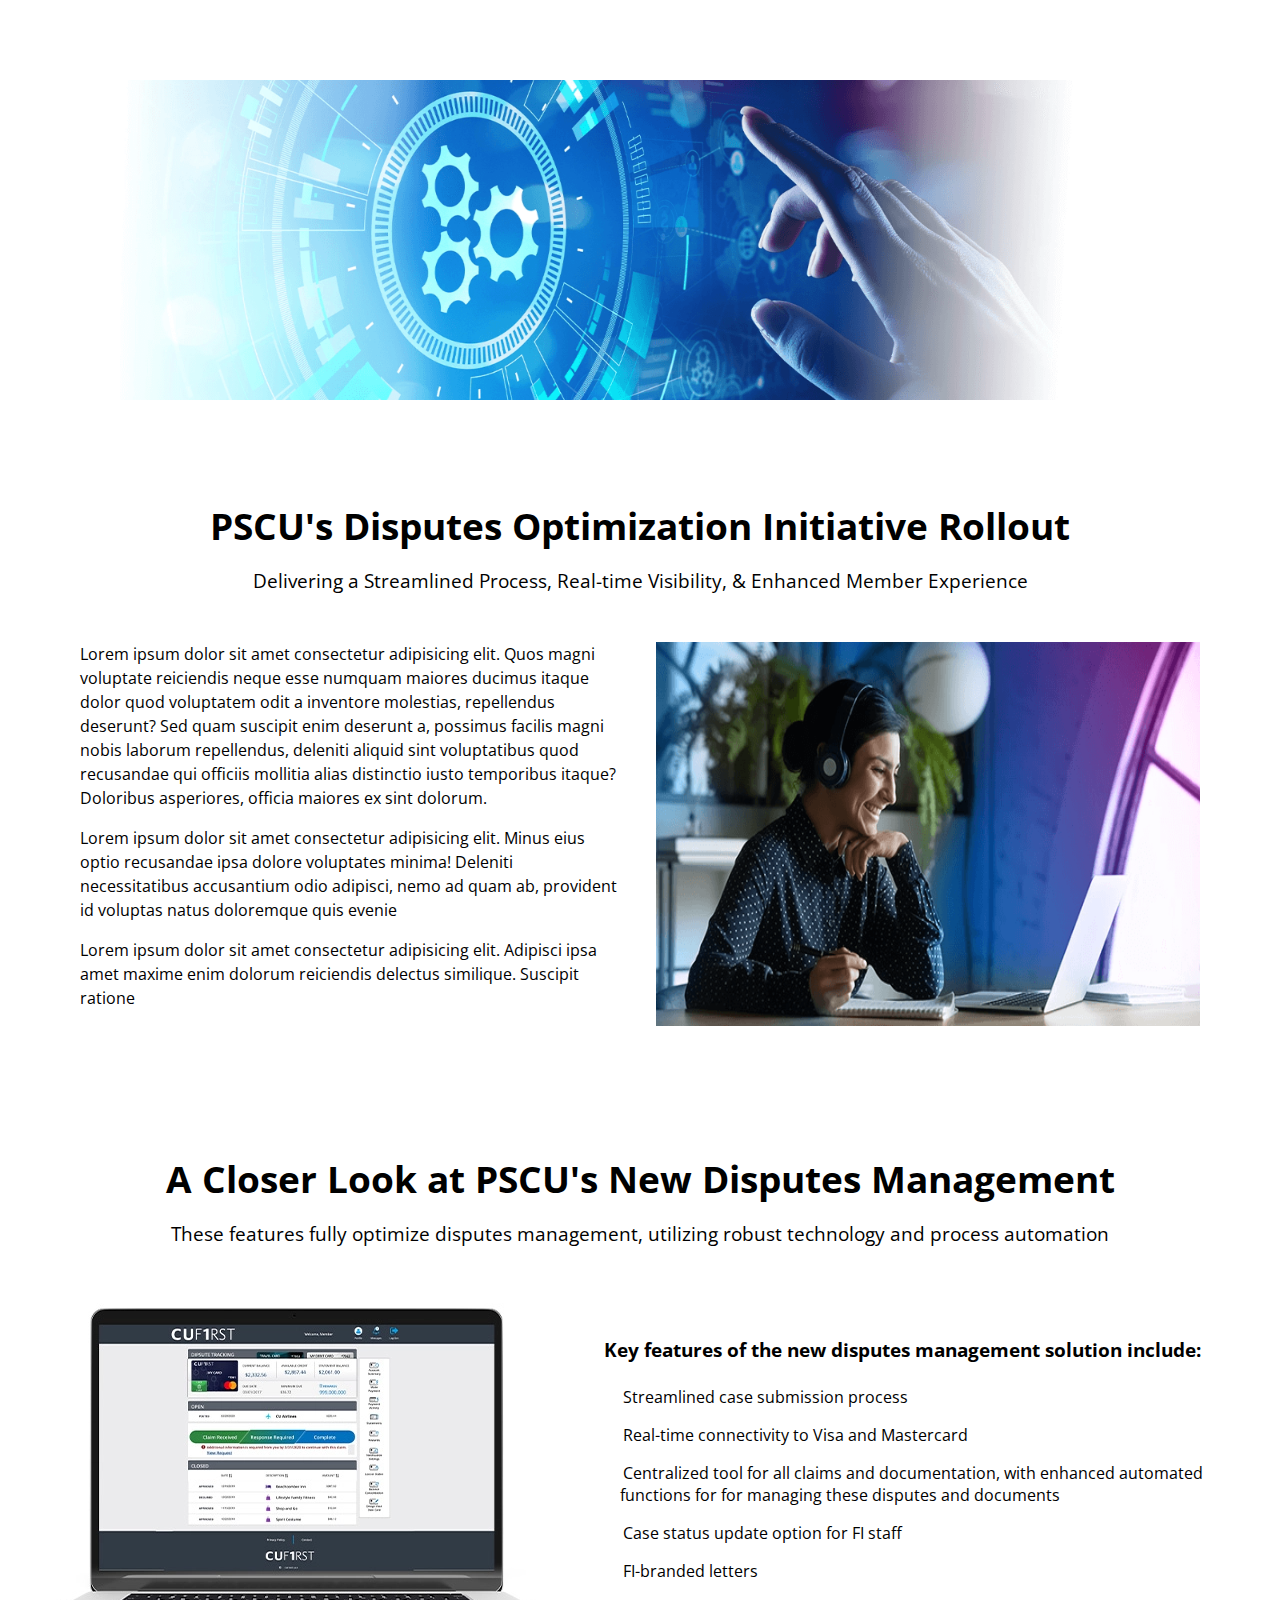
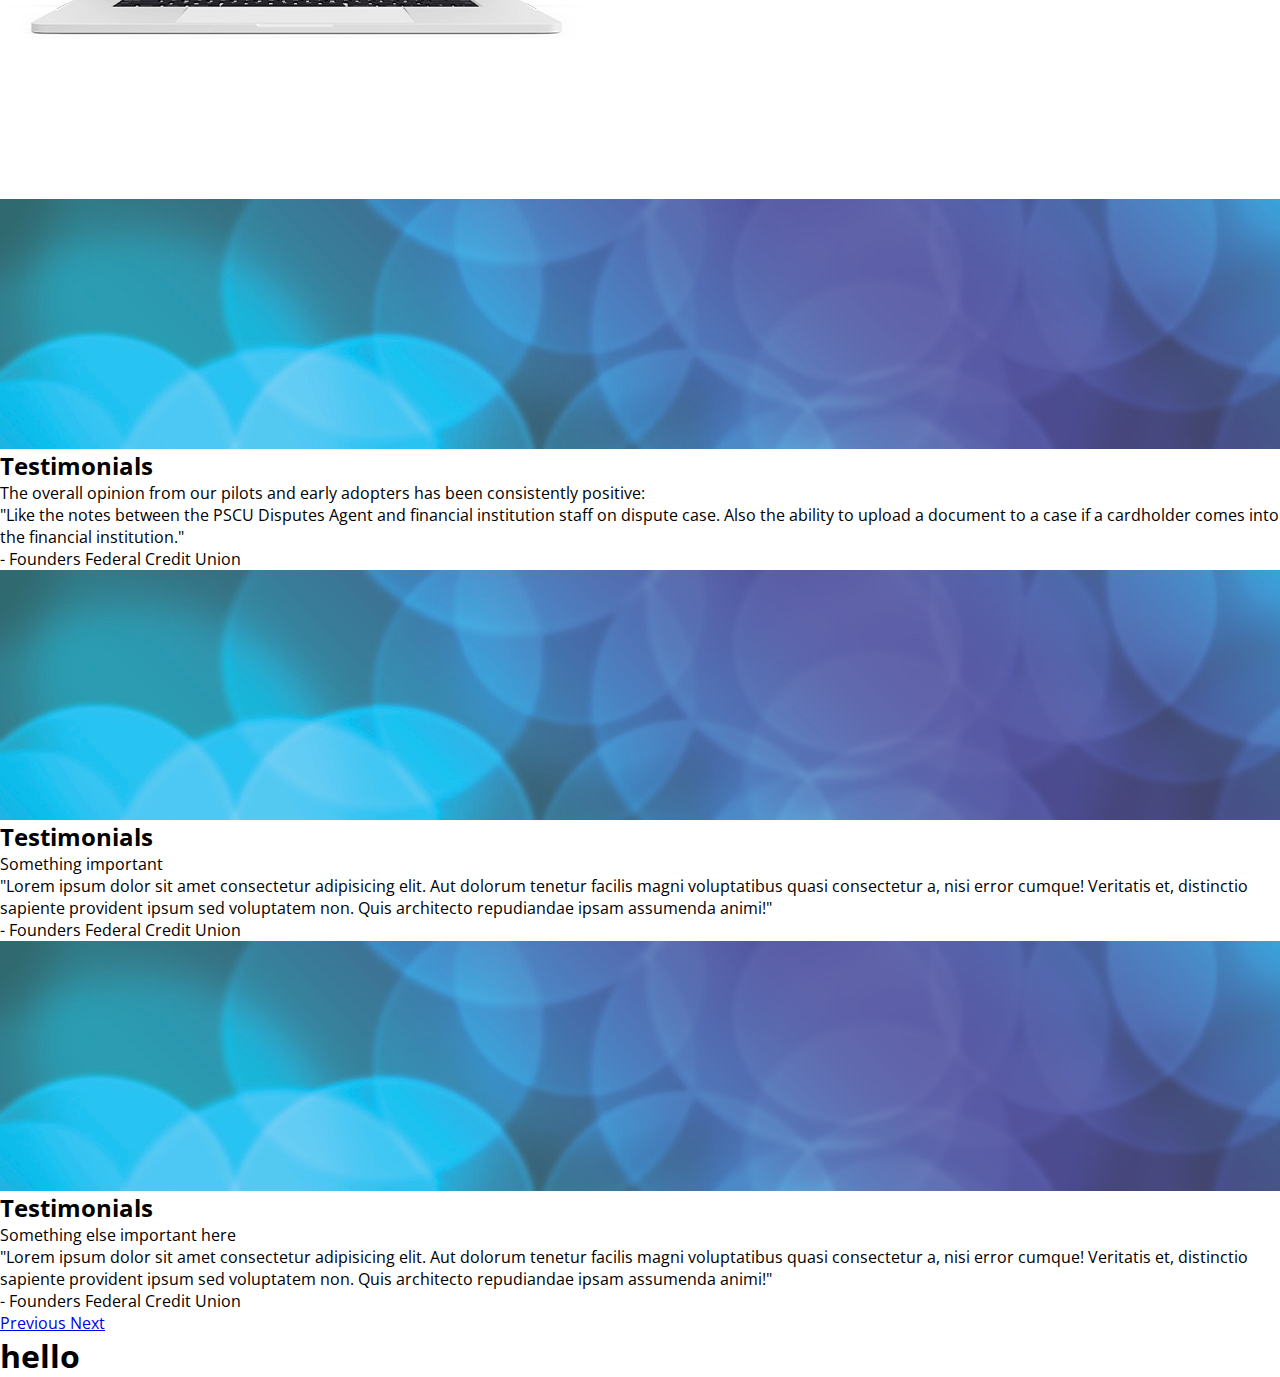
==== index.html @ 343b129c "first commit" ====
<!DOCTYPE html>
<html lang="en">
<head>
    <meta charset="UTF-8">
    <meta http-equiv="X-UA-Compatible" content="IE=edge">
    <meta name="viewport" content="width=device-width, initial-scale=1.0">
    <link rel="stylesheet" href="https://cdnjs.cloudflare.com/ajax/libs/font-awesome/6.1.1/css/all.min.css" integrity="sha512-KfkfwYDsLkIlwQp6LFnl8zNdLGxu9YAA1QvwINks4PhcElQSvqcyVLLD9aMhXd13uQjoXtEKNosOWaZqXgel0g==" crossorigin="anonymous" referrerpolicy="no-referrer" />
    <link rel="preconnect" href="https://fonts.googleapis.com">
    <link rel="preconnect" href="https://fonts.gstatic.com" crossorigin>
    <link href="https://fonts.googleapis.com/css2?family=Open+Sans:wght@300;400;500;700&display=swap" rel="stylesheet">
    <link href="https://cdn.jsdelivr.net/npm/bootstrap@5.2.0-beta1/dist/css/bootstrap.min.css" rel="stylesheet" integrity="sha384-0evHe/X+R7YkIZDRvuzKMRqM+OrBnVFBL6DOitfPri4tjfHxaWutUpFmBp4vmVor" crossorigin="anonymous">
    <link rel="stylesheet" href="css/style.css">
    <title>PSCU - Disputes</title>
</head>
<body>

    <!-- HERO IMG SECTION -->
    <section >
        <img id="hero-img" src="images/hero-image.png" alt="Main Hero Photo">
    </section>

    <!-- INITIATIVE ROLLOUT -->
    <section class="rollout-headings">
        <h1>PSCU's Disputes Optimization Initiative Rollout</h1>
        <p>Delivering a Streamlined Process, Real-time Visibility, & Enhanced Member Experience</p>
    </section>
    
    <section class="rollout-section">
        <section class="rollout-info">
            <p>Lorem ipsum dolor sit amet consectetur adipisicing elit. Quos magni voluptate reiciendis neque esse numquam maiores ducimus itaque dolor quod voluptatem odit a inventore molestias, repellendus deserunt? Sed quam suscipit enim deserunt a, possimus facilis magni nobis laborum repellendus, deleniti aliquid sint voluptatibus quod recusandae qui officiis mollitia alias distinctio iusto temporibus itaque? Doloribus asperiores, officia maiores ex sint dolorum.</p>
            
            <p>Lorem ipsum dolor sit amet consectetur adipisicing elit. Minus eius optio recusandae ipsa dolore voluptates minima! Deleniti necessitatibus accusantium odio adipisci, nemo ad quam ab, provident id voluptas natus doloremque quis evenie</p>
            
            <p>Lorem ipsum dolor sit amet consectetur adipisicing elit. Adipisci ipsa amet maxime enim dolorum reiciendis delectus similique. Suscipit ratione</p>
        </section>
        
        <img src="/images/graphic-1.png" alt="Lady smiling while taking notes">
    </section>
    
    <!-- DISPUT MANAGEMENT FEATURES -->
    <section class="dispute-features">
        <h2>A Closer Look at PSCU's New Disputes Management</h2>
        <p>These features fully optimize disputes management, utilizing robust technology and process automation</p>
    </section>

    <section class="key-features">
        <img src="/images/laptop-graphic.png" alt="Photo of a laptop">
        <section class="feature-list">
            <h3>Key features of the new disputes management solution include:</h3>
            <ul class="list">
                <li><i class="fa-solid fa-circle-check fa-xl"></i> Streamlined case submission process</li>
                <li><i class="fa-solid fa-circle-check fa-xl"></i> Real-time connectivity to Visa and Mastercard</li>
                <li><i class="fa-solid fa-circle-check fa-xl"></i> Centralized tool for all claims and documentation, with enhanced automated functions for for managing these disputes and documents</li>
                <li><i class="fa-solid fa-circle-check fa-xl"></i> Case status update option for FI staff</li>
                <li><i class="fa-solid fa-circle-check fa-xl"></i> FI-branded letters</li>
            </ul>
        </section>
    </section>

    <!-- TESTIMONIALS -->
        <div class="testimonials">
            <div id="carouselExampleCaptions" class="carousel slide" data-ride="carousel">
              <ol class="carousel-indicators">
                <li data-target="#carouselExampleCaptions" data-slide-to="0" class="active"></li>
                <li data-target="#carouselExampleCaptions" data-slide-to="1"></li>
                <li data-target="#carouselExampleCaptions" data-slide-to="2"></li>
              </ol>
              <div class="carousel-inner">
                <div class="carousel-item active">
                  <div class="test">
                   
                  </div>
                  <div class="carousel-caption d-none d-md-block">
                    <h2>Testimonials</h2>
                    <p>The overall opinion from our pilots and early adopters has been consistently positive:</p>
                    <p>"Like the notes between the PSCU Disputes Agent and financial institution staff on dispute case. Also the ability to upload a document to a case if a cardholder comes into the financial institution."</p>
                    <p>- Founders Federal Credit Union</p>
                    </div>
                </div>
                <div class="carousel-item">
                    <div class="test"></div>
                    <div class="carousel-caption d-none d-md-block">
                        <h2>Testimonials</h2>
                        <p>Something important</p>
                        <p>"Lorem ipsum dolor sit amet consectetur adipisicing elit. Aut dolorum tenetur facilis magni voluptatibus quasi consectetur a, nisi error cumque! Veritatis et, distinctio sapiente provident ipsum sed voluptatem non. Quis architecto repudiandae ipsam assumenda animi!"</p>
                        <p>- Founders Federal Credit Union</p>
                    </div>
                </div>
                <div class="carousel-item">
                    <div class="test"></div>
                  <div class="carousel-caption d-none d-md-block">
                    <h2>Testimonials</h2>
                    <p>Something else important here</p>
                    <p>"Lorem ipsum dolor sit amet consectetur adipisicing elit. Aut dolorum tenetur facilis magni voluptatibus quasi consectetur a, nisi error cumque! Veritatis et, distinctio sapiente provident ipsum sed voluptatem non. Quis architecto repudiandae ipsam assumenda animi!"</p>
                    <p>- Founders Federal Credit Union</p>
                  </div>
                </div>
              </div>
              <a class="carousel-control-prev" href="#carouselExampleCaptions" role="button" data-slide="prev">
                    <span class="carousel-control-prev-icon" aria-hidden="true"></span>
                    <span class="sr-only">Previous</span>
              </a>
                <a class="carousel-control-next" href="#carouselExampleCaptions" role="button" data-slide="next">
                    <span class="carousel-control-next-icon" aria-hidden="true"></span>
                    <span class="sr-only">Next</span>
                </a>
            </div>
          </div>

          <!-- UPCOMING PHASES -->
          <section class="phases-section">
            <h1>hello</h1>
          </section>


<script src="https://code.jquery.com/jquery-3.2.1.slim.min.js" integrity="sha384-KJ3o2DKtIkvYIK3UENzmM7KCkRr/rE9/Qpg6aAZGJwFDMVNA/GpGFF93hXpG5KkN" crossorigin="anonymous"></script>
<script src="https://cdn.jsdelivr.net/npm/popper.js@1.12.9/dist/umd/popper.min.js" integrity="sha384-ApNbgh9B+Y1QKtv3Rn7W3mgPxhU9K/ScQsAP7hUibX39j7fakFPskvXusvfa0b4Q" crossorigin="anonymous"></script>
<script src="https://cdn.jsdelivr.net/npm/bootstrap@4.0.0/dist/js/bootstrap.min.js" integrity="sha384-JZR6Spejh4U02d8jOt6vLEHfe/JQGiRRSQQxSfFWpi1MquVdAyjUar5+76PVCmYl" crossorigin="anonymous"></script>
</body>
</html>
---- css/style.css ----
/* GLOBAL STYLES */

* {
    margin: 0;
    padding: 0;
    box-sizing: border-box;
}

html {
    font-family: 'Open Sans', sans-serif;
}

li {
    list-style-type: none;
}

i {
    padding-right: .2rem;
    color: rgb(137, 215, 27);
}


/* HERO IMG STYLING */
#hero-img {
    max-width: 90%;
    margin: 5rem 1rem;
}

/* ROLLOUT HEADINGS STYLING */
.rollout-headings {
    display: flex;
    flex-direction: column;
    align-items: center;
    margin-bottom: 2rem;
}

.rollout-headings > h1 {
    font-size: 2.3rem;
    padding-block: 1rem;
}

.rollout-headings > p {
    font-size: 1.2rem;
}


/* ROLLOUT SECTION */

.rollout-section {
    display: flex;
    justify-content: center;
    margin: 2rem 0 6rem 0;
}


.rollout-info,
.rollout-section > img {
    max-width: 45%;
    padding: 1rem;
}

.rollout-info p {
    line-height: 150%;
    font-size: 1rem;
    margin-bottom: 1rem;
}

/* KEY FEATURE STYLING */
.dispute-features {
    display: flex;
    flex-direction: column;
    align-items: center;
    margin-bottom: 3.5rem;
}

.dispute-features > h2 {
    font-size: 2.3rem;
    padding-block: 1rem;
}

.dispute-features > p {
    font-size: 1.2rem;
}

.key-features {
    display: flex;
    justify-content: center;
    align-items: center;

}

.list {
    display: flex;
    flex-direction: column;
    padding: 1rem;
}

.list li {
    padding-block: .5rem;
}

/* TESTIMONIAL STYLING */

.testimonials {
    margin-top: 10rem;
}

.testimonials img {
    height: 50%;
}

.test {
    height: 250px;
    background: url(../images/bg.jpg);
}
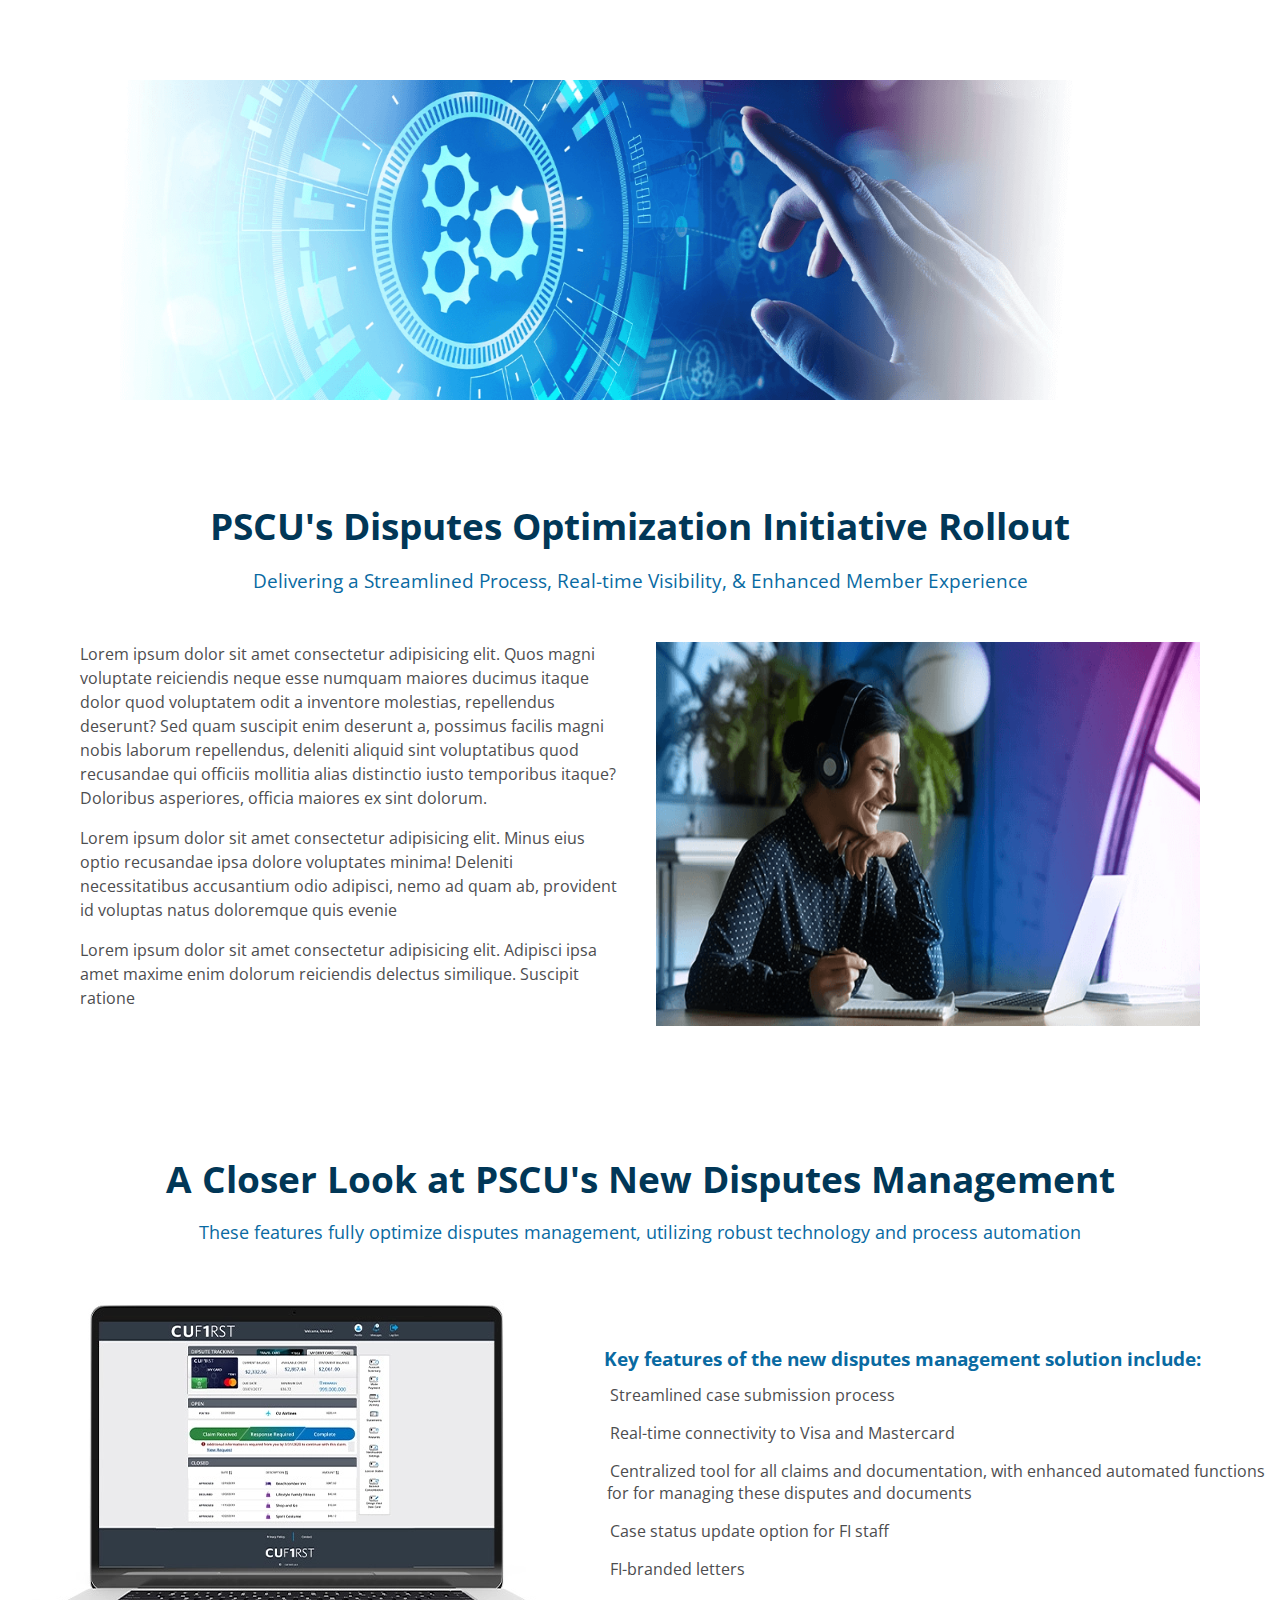
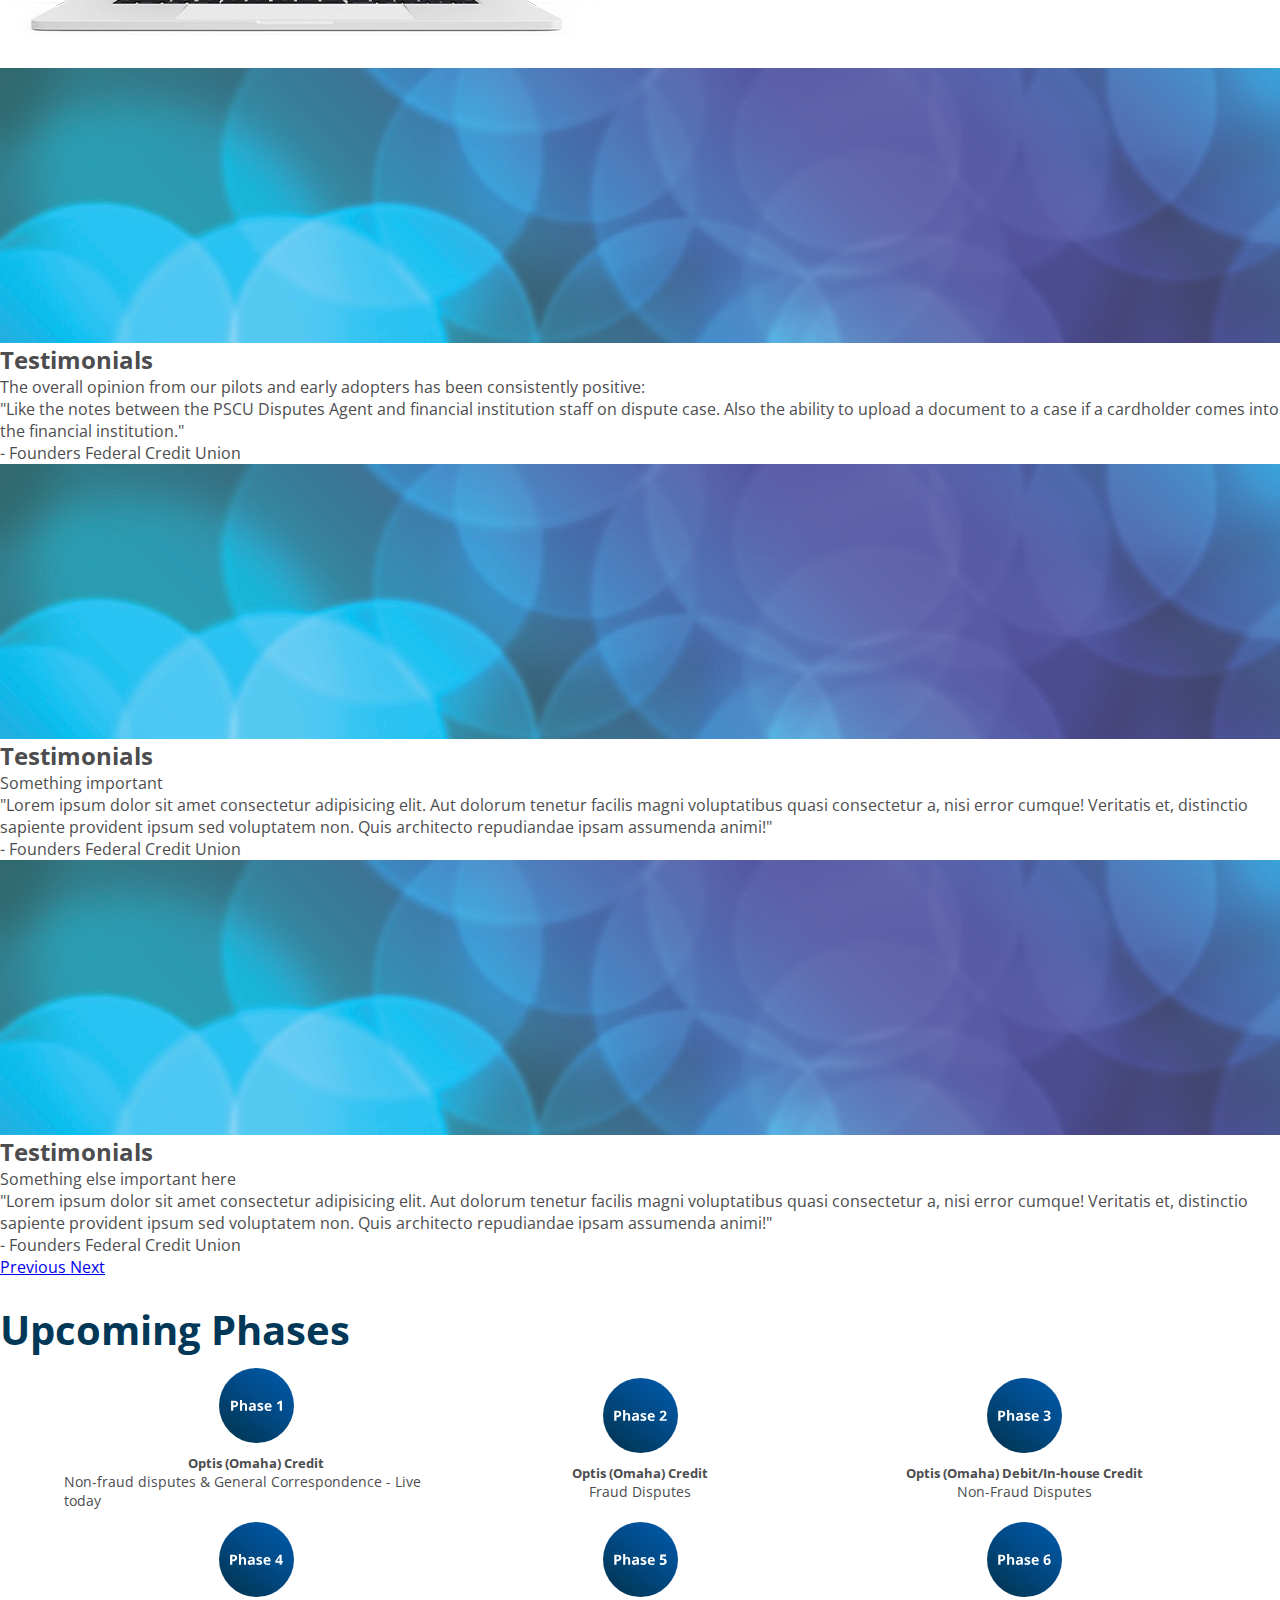
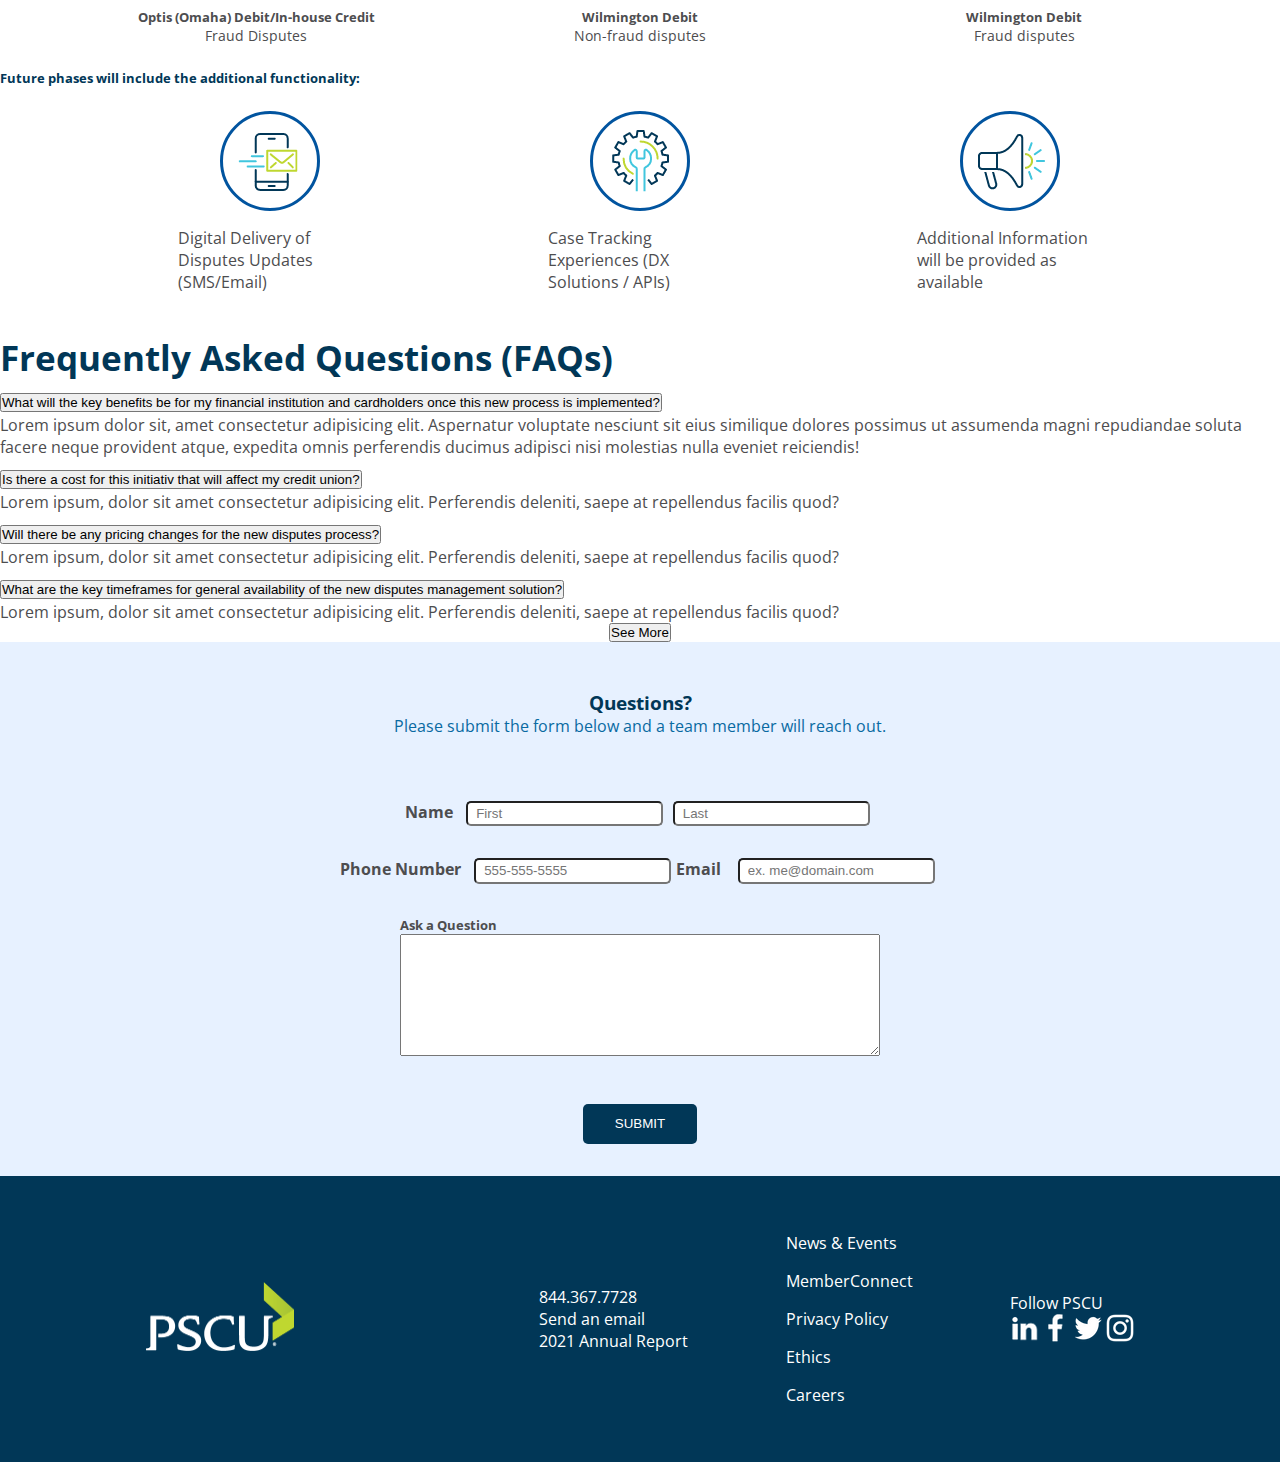
==== commit ab76d351: "finished product" ====
--- a/index.html
+++ b/index.html
@@ -70,7 +70,7 @@
                   <div class="test">
                    
                   </div>
-                  <div class="carousel-caption d-none d-md-block">
+                  <div class="carousel-caption d-none d-md-block testimonials">
                     <h2>Testimonials</h2>
                     <p>The overall opinion from our pilots and early adopters has been consistently positive:</p>
                     <p>"Like the notes between the PSCU Disputes Agent and financial institution staff on dispute case. Also the ability to upload a document to a case if a cardholder comes into the financial institution."</p>
@@ -79,7 +79,7 @@
                 </div>
                 <div class="carousel-item">
                     <div class="test"></div>
-                    <div class="carousel-caption d-none d-md-block">
+                    <div class="carousel-caption d-none d-md-block testimonials">
                         <h2>Testimonials</h2>
                         <p>Something important</p>
                         <p>"Lorem ipsum dolor sit amet consectetur adipisicing elit. Aut dolorum tenetur facilis magni voluptatibus quasi consectetur a, nisi error cumque! Veritatis et, distinctio sapiente provident ipsum sed voluptatem non. Quis architecto repudiandae ipsam assumenda animi!"</p>
@@ -88,7 +88,7 @@
                 </div>
                 <div class="carousel-item">
                     <div class="test"></div>
-                  <div class="carousel-caption d-none d-md-block">
+                  <div class="carousel-caption d-none d-md-block testimonials">
                     <h2>Testimonials</h2>
                     <p>Something else important here</p>
                     <p>"Lorem ipsum dolor sit amet consectetur adipisicing elit. Aut dolorum tenetur facilis magni voluptatibus quasi consectetur a, nisi error cumque! Veritatis et, distinctio sapiente provident ipsum sed voluptatem non. Quis architecto repudiandae ipsam assumenda animi!"</p>
@@ -109,12 +109,220 @@
 
           <!-- UPCOMING PHASES -->
           <section class="phases-section">
-            <h1>hello</h1>
+            <h2 class="text-center my-4">Upcoming Phases</h2>
+            <section class="phases-container">
+              <section class="phases-top-row">
+                <div>
+                  <img src="/images/phase-1.svg" alt="Phase 1 icon">
+                  <h5>Optis (Omaha) Credit</h5>
+                  <p>Non-fraud disputes & General Correspondence - Live today</p>
+                </div>
+                <div>
+                  <img src="/images/phase-2.svg" alt="Phase 2 icon">
+                  <h5>Optis (Omaha) Credit</h5>
+                  <p>Fraud Disputes</p>
+                </div>
+                <div>
+                  <img src="/images/phase-3.svg" alt="Phase 3 icon">
+                  <h5>Optis (Omaha) Debit/In-house Credit</h5>
+                  <p>Non-Fraud Disputes</p>
+                </div>
+              </section>
+              <section class="phases-bottom-row">
+                <div>
+                  <img src="/images/phase-4.svg" alt="Phase 4 icon">
+                  <h5>Optis (Omaha) Debit/In-house Credit</h5>
+                  <p>Fraud Disputes</p>
+                </div>
+                <div>
+                  <img src="/images/phase-5.svg" alt="Phase 5 icon">
+                  <h5>Wilmington Debit</h5>
+                  <p>Non-fraud disputes</p>
+                </div>
+                <div>
+                  <img src="/images/phase-6.svg" alt="Phase 6 icon">
+                  <h5>Wilmington Debit</h5>
+                  <p>Fraud disputes</p>
+                </div>
+              </section>
+            </section>
           </section>
+
+          <!-- FUTURE PHASES -->
+          <h5 class="text-center my-5 feature-phase-heading">Future phases will include the additional functionality:</h5>
+          <section class="future-phases">
+            <div>
+              <img src="/images/Icon-SMS-Email.png" alt="Phone/email icon">
+              <p>Digital Delivery of Disputes Updates (SMS/Email)</p>
+            </div>
+            <div>
+              <img src="/images/Icon-API.png" alt="API icon">
+              <p>Case Tracking Experiences (DX Solutions / APIs)</p>
+            </div>
+            <div>
+              <img src="/images/Icon-Announcement.png" alt="Announcement icon">
+              <p>Additional Information will be provided as available</p>
+            </div>
+          </section>
+
+          <!-- FAQs -->
+            <h2 class="text-center my-4 faq-heading">Frequently Asked Questions (FAQs)</h2>
+           <div class="accordion" id="chapters">
+            <div class="accordion-item">
+              <h2 class="accordion-header test1" id="heading-1">
+                <button
+                class="accordion-button" 
+                type="button" 
+                data-bs-toggle="collapse" 
+                data-bs-target="chapter-1" 
+                aria-expanded="true" 
+                aria-controls="chapter-1">
+                What will the key benefits be for my financial institution and cardholders once this new process is implemented?
+                </button>
+              </h2>
+              <div id="chapter-1" class="accordion-collapse collapse show" aria-labelledby="heading-1" data-bs-parent="#chapters">
+                <div class="accordion-body">
+                  <p>Lorem ipsum dolor sit, amet consectetur adipisicing elit. Aspernatur voluptate nesciunt sit eius similique dolores possimus ut assumenda magni repudiandae soluta facere neque provident atque, expedita omnis perferendis ducimus adipisci nisi molestias nulla eveniet reiciendis!</p>
+                </div>
+              </div>
+            </div>
+           </div>
+           <div class="accordion" id="chapters">
+            <div class="accordion-item">
+              <h2 class="accordion-header" id="heading-1">
+                <button
+                class="accordion-button" 
+                type="button" 
+                data-bs-toggle="collapse" 
+                data-bs-target="chapter-1" 
+                aria-expanded="true" 
+                aria-controls="chapter-1">
+                Is there a cost for this initiativ that will affect my credit union?
+                </button>
+              </h2>
+              <div id="chapter-1" class="accordion-collapse collapse " aria-labelledby="heading-1" data-bs-parent="#chapters">
+                <div class="accordion-body">
+                  <p>Lorem ipsum, dolor sit amet consectetur adipisicing elit. Perferendis deleniti, saepe at repellendus facilis quod?</p>
+                </div>
+              </div>
+            </div>
+           </div>
+           <div class="accordion" id="chapters">
+            <div class="accordion-item">
+              <h2 class="accordion-header" id="heading-1">
+                <button
+                class="accordion-button" 
+                type="button" 
+                data-bs-toggle="collapse" 
+                data-bs-target="chapter-1" 
+                aria-expanded="true" 
+                aria-controls="chapter-1">
+                Will there be any pricing changes for the new disputes process?
+                </button>
+              </h2>
+              <div id="chapter-1" class="accordion-collapse collapse " aria-labelledby="heading-1" data-bs-parent="#chapters">
+                <div class="accordion-body">
+                  <p>Lorem ipsum, dolor sit amet consectetur adipisicing elit. Perferendis deleniti, saepe at repellendus facilis quod?</p>
+                </div>
+              </div>
+            </div>
+           </div>
+           <div class="accordion" id="chapters">
+            <div class="accordion-item">
+              <h2 class="accordion-header" id="heading-1">
+                <button
+                class="accordion-button" 
+                type="button" 
+                data-bs-toggle="collapse" 
+                data-bs-target="chapter-1" 
+                aria-expanded="true" 
+                aria-controls="chapter-1">
+                What are the key timeframes for general availability of the new disputes management solution?
+                </button>
+              </h2>
+              <div id="chapter-1" class="accordion-collapse collapse " aria-labelledby="heading-1" data-bs-parent="#chapters">
+                <div class="accordion-body">
+                  <p>Lorem ipsum, dolor sit amet consectetur adipisicing elit. Perferendis deleniti, saepe at repellendus facilis quod?</p>
+                </div>
+              </div>
+            </div>
+            <div id="seeMore">
+              <button type="button" class="btn btn-outline-primary my-3 center">See More</button>
+            </div>
+           </div>
+
+           <!-- QUESTIONS SECTION -->
+           <section class="questions">
+            <div class="questions-heading">
+              <h3>Questions?</h3>
+              <p>Please submit the form below and a team member will reach out.</p>
+            </div>
+            <form action="/sent.html" class="form-container" id="form">
+              <div class="name-container">
+                <label id="testme" for="name">Name</label>
+                <input type="text" name="fname" id="fname" placeholder="First" required>
+                <input type="text" name="lname" id="lname" placeholder="Last" required>
+              </div>
+              <div class="phone-email-container form-ctrl">
+                <label for="phone">Phone Number</label>
+                <small>Error message</small>
+                <input type="tel" name="phone" id="phone" placeholder="555-555-5555">
+                <i class="fas fa-check-circle"></i>
+                <i class="fas fa-exclamation-circle"></i>
+                <div>
+                  <label for="email">Email</label>
+                  <input type="email" name="email" id="email" placeholder="ex. me@domain.com">
+                  <small>Error message</small>
+                  <i class="fas fa-check-circle"></i>
+                  <i class="fas fa-exclamation-circle"></i>
+                </div>
+              </div>
+              <div class="ask-question">
+                <h5>Ask a Question</h5>
+                <textarea name="question" id="question" cols="90" rows="8" required></textarea>
+              </div>
+              <input type="submit" value="SUBMIT" id="submit">
+            </form>
+            <div id="questionSent">
+
+            </div>
+           </section>
+
+           <!-- FOOTER SECTION -->
+           <section class="footer-container">
+            <div>
+              <img class="footer-logo" src="/images/pscu_logo_footer.png" alt="">
+            </div>
+
+            <div class="footer-info-1">
+              <p>844.367.7728</p>
+              <p>Send an email</p>
+              <p>2021 Annual Report</p>
+            </div>
+            <div class="footer-info-2">
+              <ul>
+                <li>News & Events</li>
+                <li>MemberConnect</li>
+                <li>Privacy Policy</li>
+                <li>Ethics</li>
+                <li>Careers</li>
+              </ul>
+            </div>
+            <div>
+              <p>Follow PSCU</p>
+              <div>
+                <img src="/images/linkedin-icon.png" alt="">
+                <img src="/images/facebook-icon.png" alt="">
+                <img src="/images/twitter-icon.png" alt="">
+                <img src="/images/instagram-icon.png" alt="">
+              </div>
+            </div>
+           </section>
 
 
 <script src="https://code.jquery.com/jquery-3.2.1.slim.min.js" integrity="sha384-KJ3o2DKtIkvYIK3UENzmM7KCkRr/rE9/Qpg6aAZGJwFDMVNA/GpGFF93hXpG5KkN" crossorigin="anonymous"></script>
 <script src="https://cdn.jsdelivr.net/npm/popper.js@1.12.9/dist/umd/popper.min.js" integrity="sha384-ApNbgh9B+Y1QKtv3Rn7W3mgPxhU9K/ScQsAP7hUibX39j7fakFPskvXusvfa0b4Q" crossorigin="anonymous"></script>
 <script src="https://cdn.jsdelivr.net/npm/bootstrap@4.0.0/dist/js/bootstrap.min.js" integrity="sha384-JZR6Spejh4U02d8jOt6vLEHfe/JQGiRRSQQxSfFWpi1MquVdAyjUar5+76PVCmYl" crossorigin="anonymous"></script>
+<script src="/js/validation.js"></script>
 </body>
 </html>--- a/css/style.css
+++ b/css/style.css
@@ -8,6 +8,7 @@
 
 html {
     font-family: 'Open Sans', sans-serif;
+    color: #4D4D4F ;
 }
 
 li {
@@ -18,6 +19,22 @@
     padding-right: .2rem;
     color: rgb(137, 215, 27);
 }
+
+
+label {
+    padding-right: .5rem;
+    font-weight: bold;
+}
+
+input[type="text"],
+input[type="tel"],
+input[type="email"] {
+    padding: .2rem .5rem;
+    margin: 0 .3rem;
+    border-radius: 5px;
+}
+
+
 
 
 /* HERO IMG STYLING */
@@ -37,10 +54,12 @@
 .rollout-headings > h1 {
     font-size: 2.3rem;
     padding-block: 1rem;
+    color: #013757;
 }
 
 .rollout-headings > p {
     font-size: 1.2rem;
+    color: #096aa2;
 }
 
 
@@ -76,23 +95,30 @@
 .dispute-features > h2 {
     font-size: 2.3rem;
     padding-block: 1rem;
+    color: #013757;
 }
 
 .dispute-features > p {
+    font-size: 1.1rem;
+    color: #096aa2;
+
+}
+
+.key-features {
+    display: flex;
+    justify-content: center;
+    align-items: center;
+    margin-bottom: 2rem;
+}
+.feature-list > h3 {
     font-size: 1.2rem;
-}
-
-.key-features {
-    display: flex;
-    justify-content: center;
-    align-items: center;
-
+    color: #096aa2;
 }
 
 .list {
     display: flex;
     flex-direction: column;
-    padding: 1rem;
+    padding: .2rem;
 }
 
 .list li {
@@ -101,16 +127,222 @@
 
 /* TESTIMONIAL STYLING */
 
-.testimonials {
-    margin-top: 10rem;
-}
+
 
 .testimonials img {
     height: 50%;
 }
 
 .test {
-    height: 250px;
+    height: 275px;
     background: url(../images/bg.jpg);
 }
 
+/* PHASES SECTION STYLING */
+
+.phases-section img {
+    height: 75px;
+    width: auto;
+    margin-block: .7rem;
+}
+
+.phases-section {
+    margin-block: 1.5rem;
+}
+
+.phases-section > h2 {
+    color: #013757;
+    font-size: 2.5rem;
+}
+
+.feature-phase-heading {
+    color: #013757;
+}
+.phases-container {
+    display: flex;
+    flex-direction: column;
+    justify-content: center;
+}
+
+.phases-top-row {
+    display: flex;
+    justify-content: center;
+    align-items: center;
+}
+
+.phases-top-row div,
+.phases-bottom-row div {
+    width: 30%;
+    display: flex;
+    flex-direction: column;
+    justify-content: center;
+    align-items: center;
+}
+
+.phases-top-row div p,
+.phases-bottom-row div p {
+    font-size: .9rem;
+}
+
+.phases-bottom-row {
+    display: flex;
+    justify-content: center;
+    align-items: center;
+}
+
+/* FUTURE PHASES STYLING */
+
+.future-phases {
+    display: flex;
+    justify-content: center;
+    align-items: center;
+    margin: 1rem;
+    padding: .5rem
+}
+
+
+.future-phases div {
+    width: 30%;
+    display: flex;
+    flex-direction: column;
+    justify-content: center;
+    align-items: center;
+}
+
+.future-phases div p {
+    margin-block: 1rem;
+    max-width: 50%;
+}
+/* ACCORDION STYLING */
+#seeMore {
+    display: flex;
+    justify-content: center;
+}
+
+/* CONTACT STYLING */
+.faq-heading {
+    color: #013757;
+    font-size: 2.2rem;
+}
+.questions {
+    background: #E7F1FF;
+}
+.questions-heading > h3 {
+    color: #013757;
+}
+.questions-heading > p {
+    color: #096aa2;
+}
+
+.form-container {
+    margin: 0 auto;
+    display: flex;
+    flex-direction: column;
+    justify-content: center;
+    align-items: center;
+}
+
+.questions-heading {
+    display: flex;
+    flex-direction: column;
+    justify-content: center;
+    align-items: center;
+    padding-block: 3rem;
+}
+
+.name-container,
+.phone-email-container,
+.ask-question {
+    display: flex;
+    justify-content: center;
+    padding: 1rem;
+}
+
+
+.ask-question{
+    flex-direction: column;
+    max-width: 40%;
+    margin: 0 auto;
+}
+
+input[type="submit"] {
+	background: #013757;
+	border-radius: 5px;
+	border: none;
+	color: #fff;
+	cursor: pointer;
+	display: block;
+	outline: none;
+	padding: .8rem 2rem;
+    margin-block: 2rem;
+}
+
+
+
+/* VALIDATION */
+.form-ctrl.error input {
+	border-color: #e74c3c;
+}
+
+.form-ctrl.success input {
+	border-color: #2ecc71;
+}
+
+.form-ctrl small {
+	color: #e74c3c;
+    display: none;
+}
+
+.form-ctrl.error small {
+	display: block;
+}
+
+.form-ctrl i {
+	visibility: hidden;
+	position: absolute;
+	top: 40px;
+	right: 10px;
+}
+
+.form-ctrl.success i.fa-check-circle {
+	color: #2ecc71;
+	visibility: visible;
+}
+
+.form-ctrl.error i.fa-exclamation-circle {
+	color: #e74c3c;
+	visibility: visible;
+}
+
+.form-ctrl.error {
+    display: flex;
+}
+
+
+
+/* RESPONSE PAGE STYLING */
+.responseContainer {
+    display: flex;
+    flex-direction: column;
+    justify-content: center;
+    align-items: center;
+}
+
+/* FOOTER */
+
+.footer-container {
+    color: #fff;
+    background: #013757;
+    display: flex;
+    justify-content: space-evenly;
+    align-items: center;
+    padding: 3rem;
+}
+
+.footer-logo {
+    max-width: 50%;
+}
+
+.footer-info-2 ul li {
+    padding-block: .5rem;
+}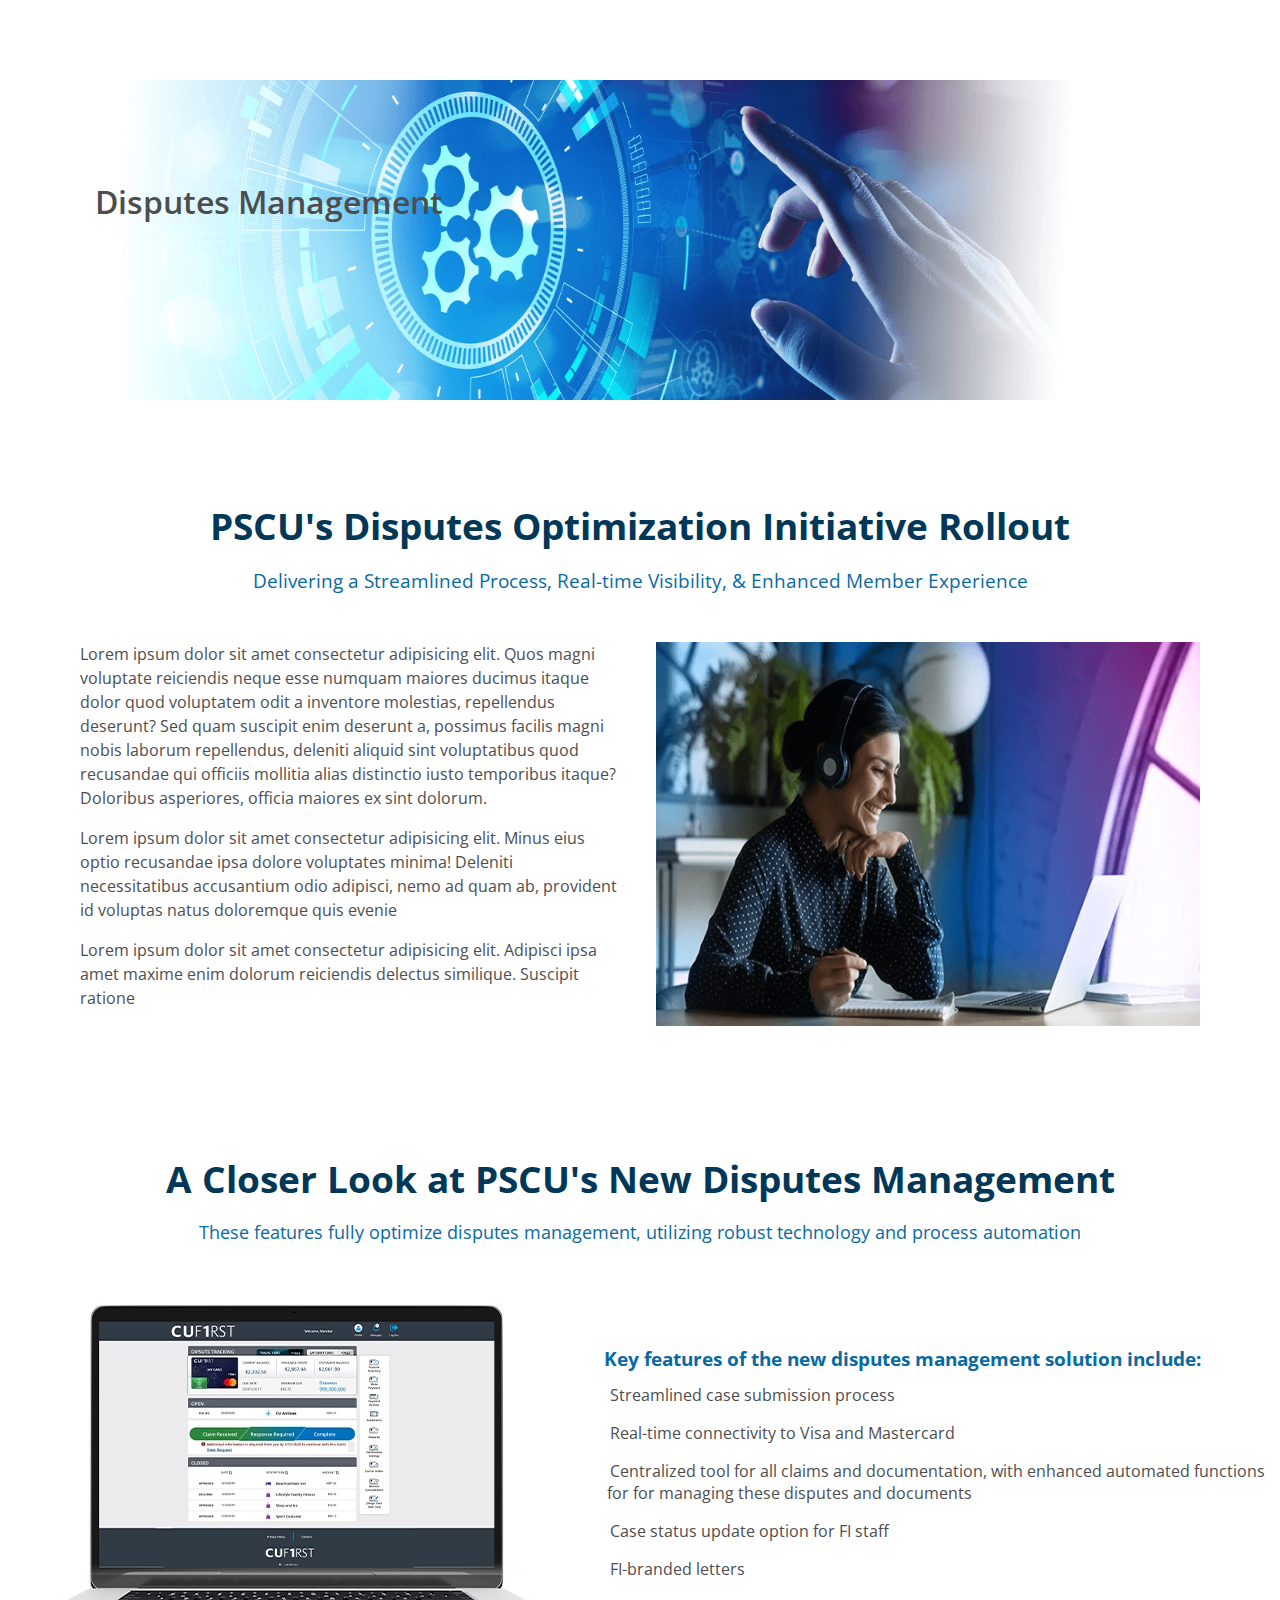
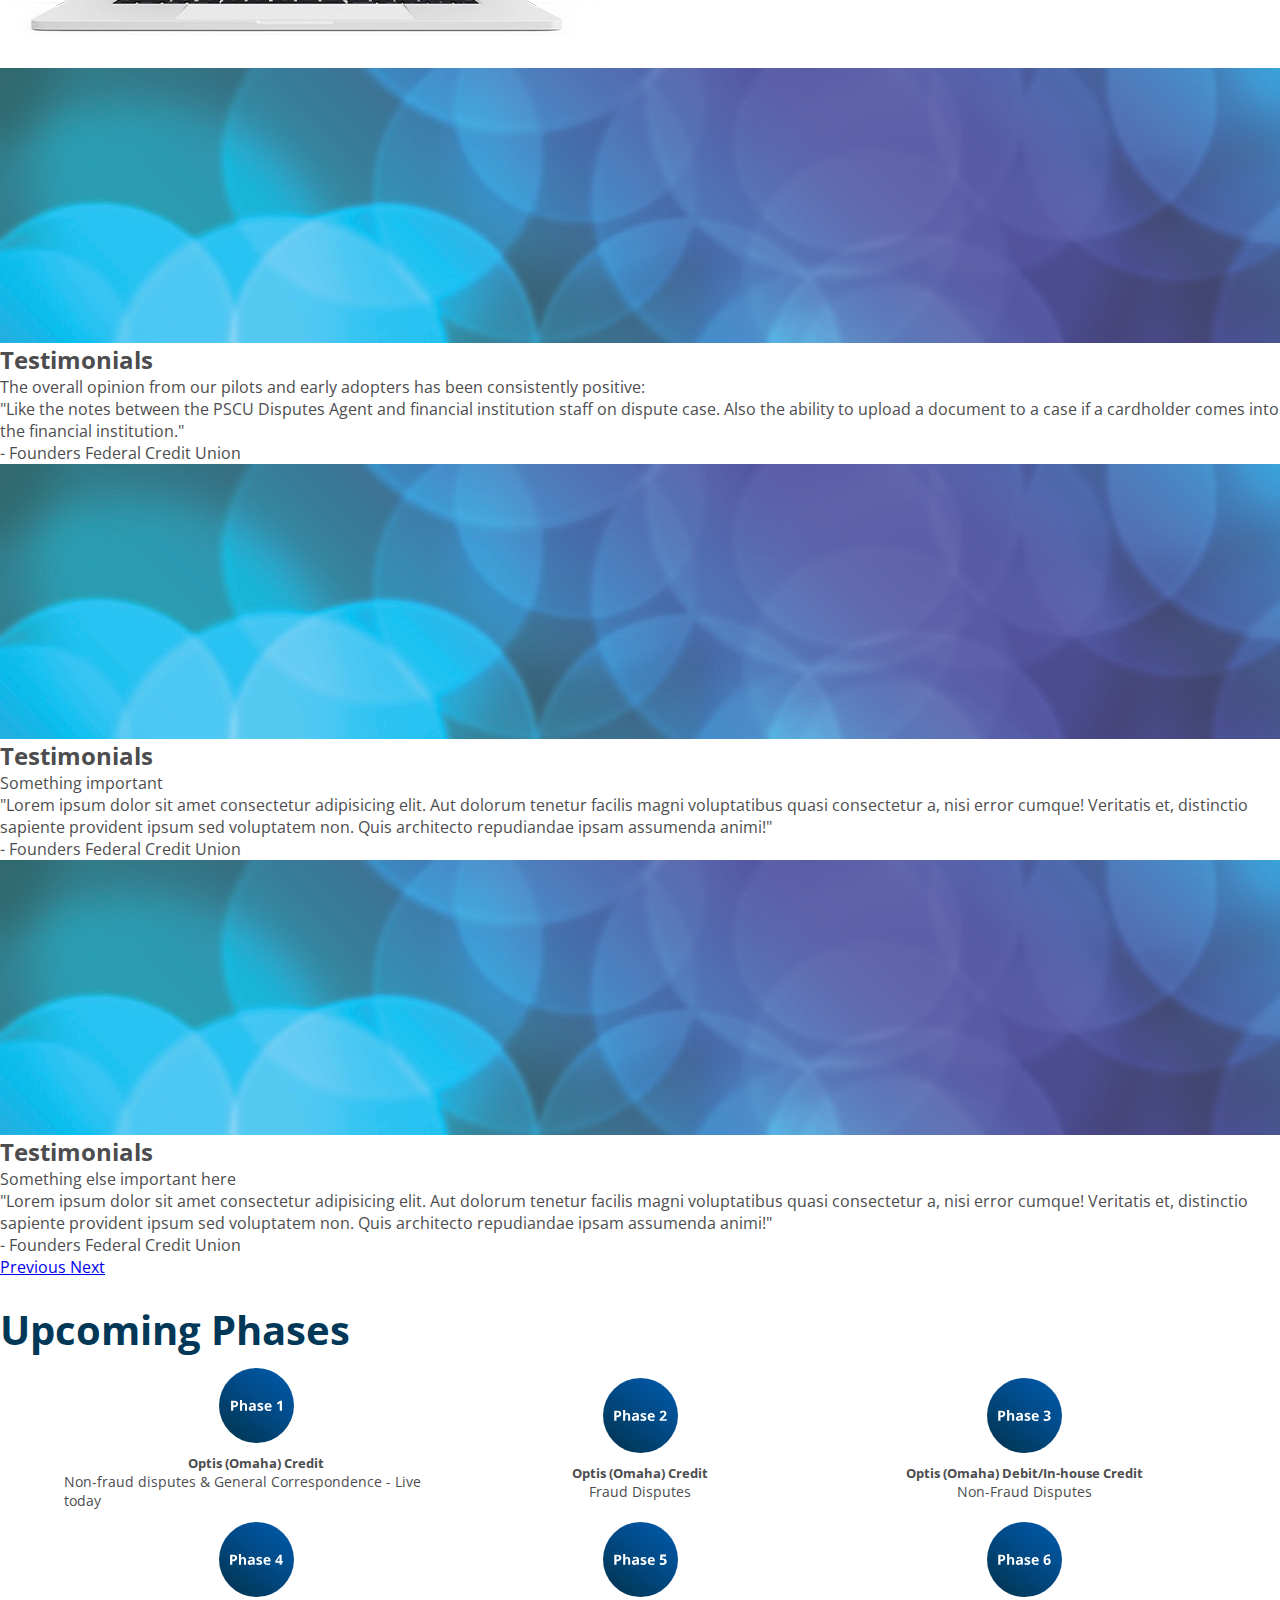
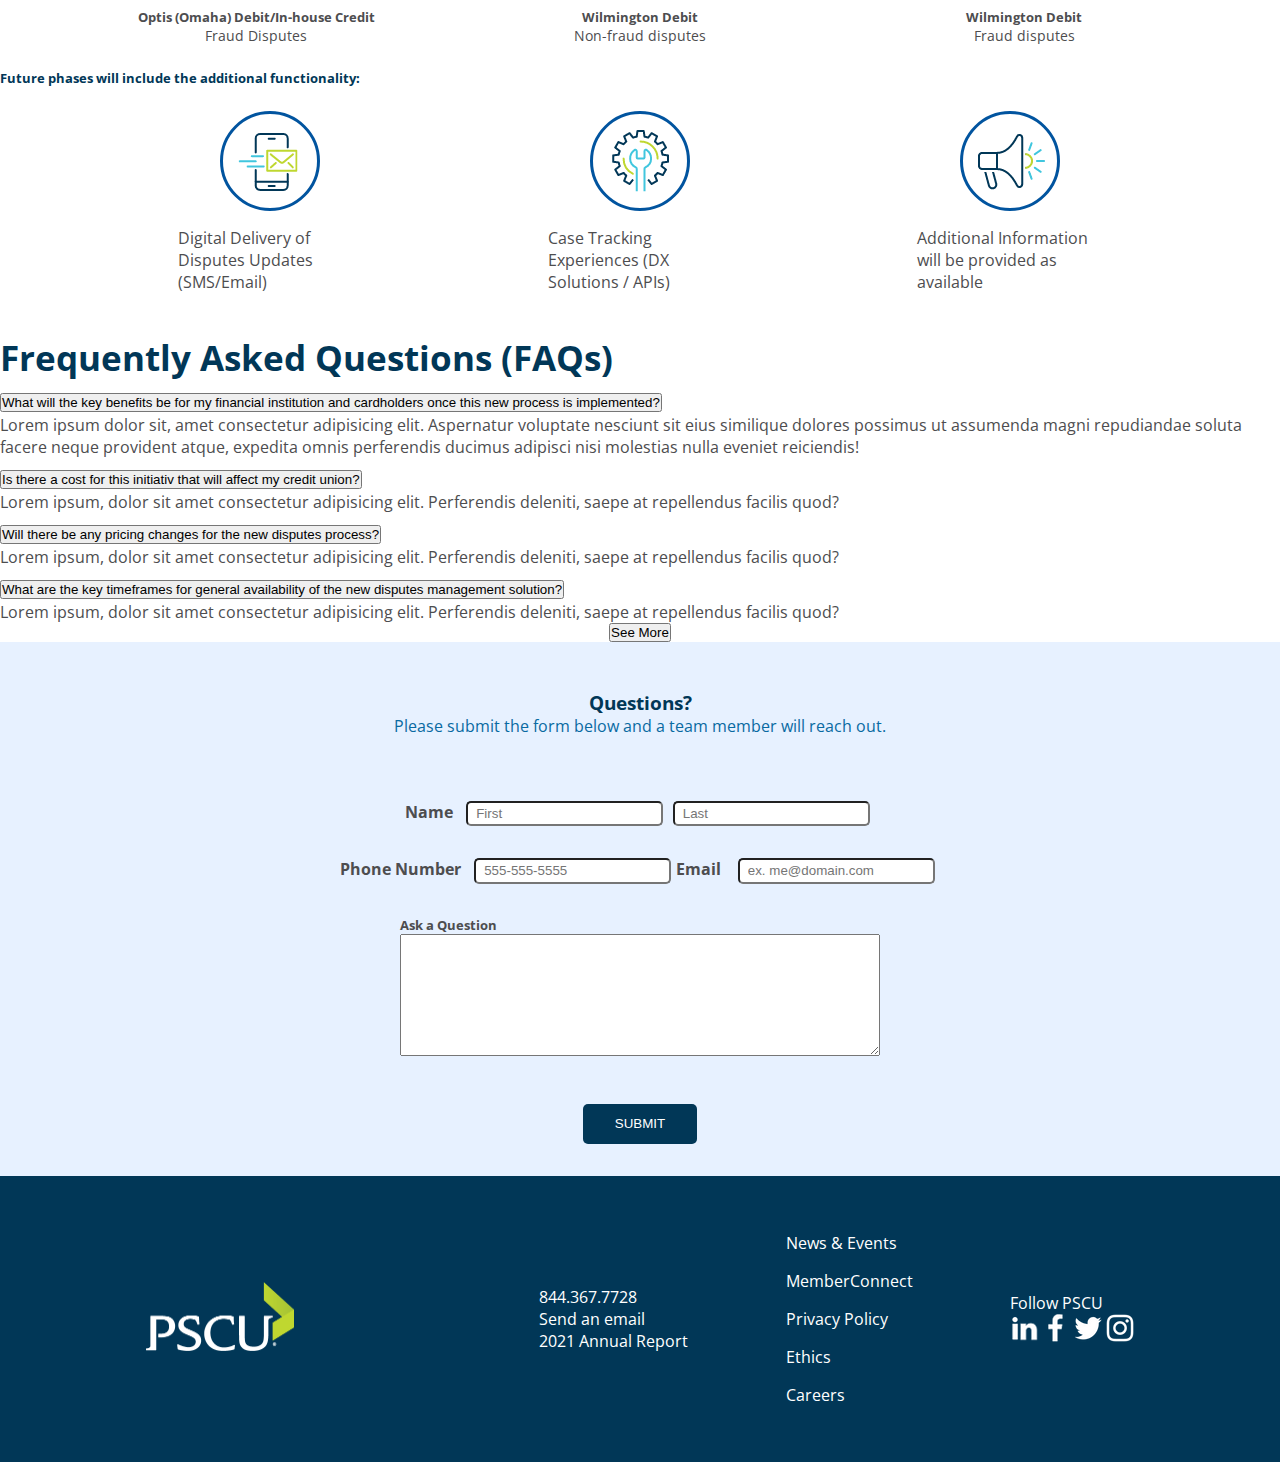
==== commit 5391bdc1: "added text over hero image" ====
--- a/index.html
+++ b/index.html
@@ -17,6 +17,7 @@
     <!-- HERO IMG SECTION -->
     <section >
         <img id="hero-img" src="images/hero-image.png" alt="Main Hero Photo">
+        <div class="top-left">Disputes Management</div>
     </section>
 
     <!-- INITIATIVE ROLLOUT -->
--- a/css/style.css
+++ b/css/style.css
@@ -42,6 +42,14 @@
     max-width: 90%;
     margin: 5rem 1rem;
 }
+
+.top-left {
+    position: absolute;
+    top: 180px;
+    left: 95px;
+    font-size: 2rem;
+    font-weight: 600;
+  }
 
 /* ROLLOUT HEADINGS STYLING */
 .rollout-headings {
